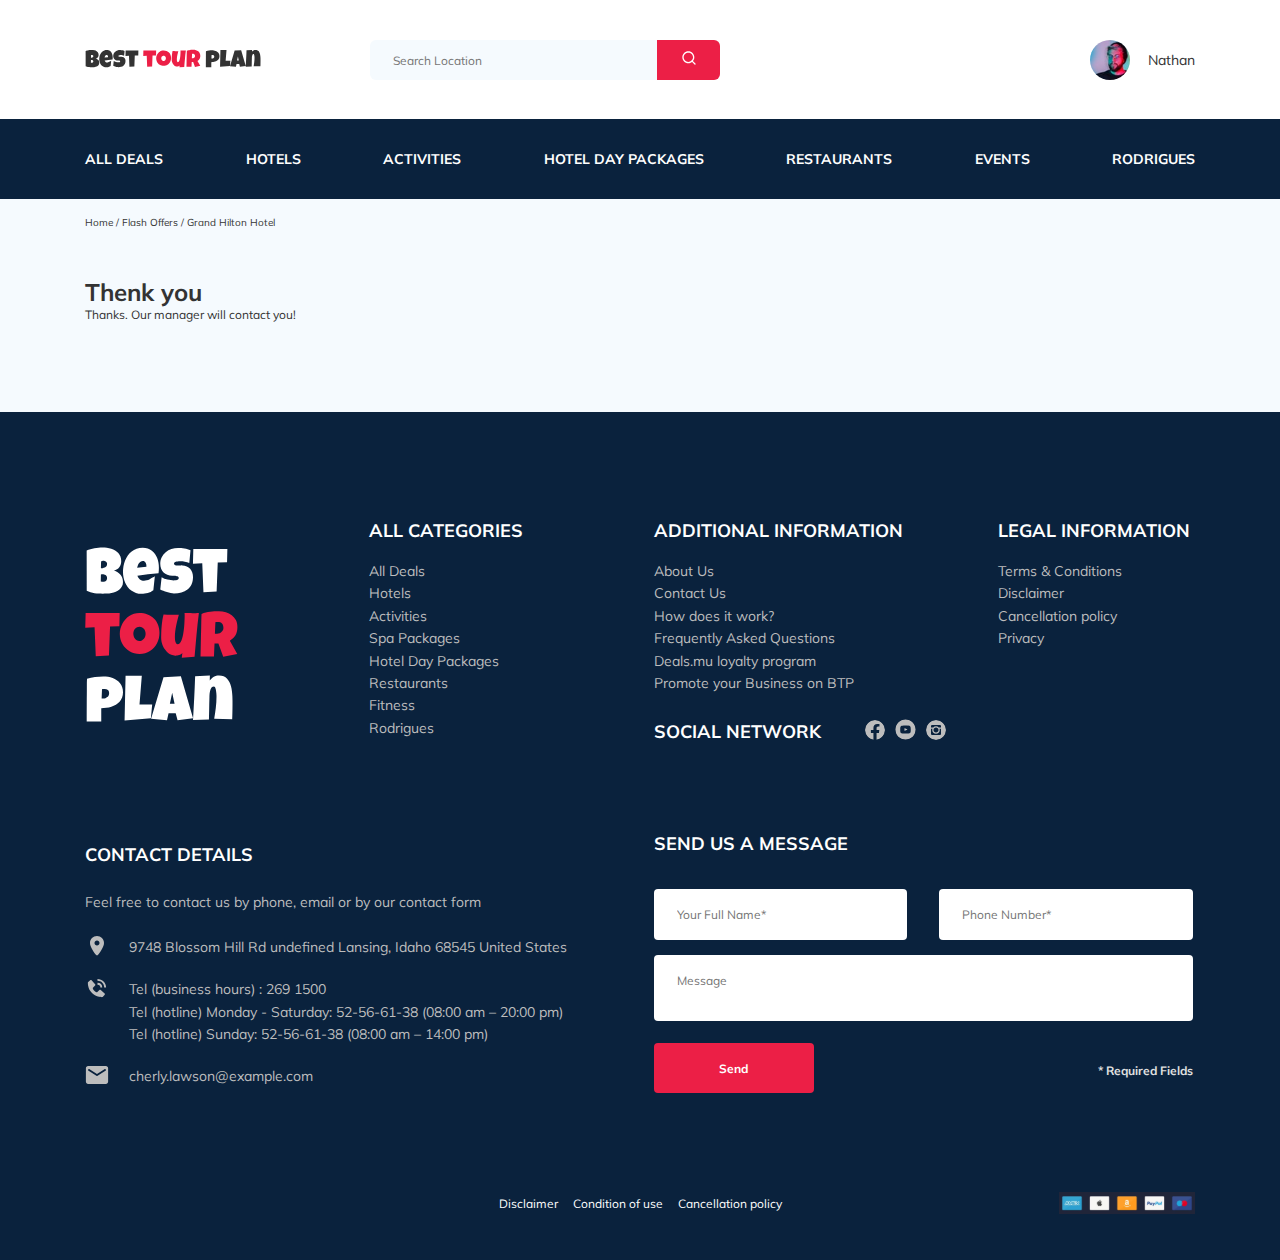
==== thenkyou.html @ d0111ef5 "create: sending contact information" ====
<!DOCTYPE html>
<html lang="en">

<head>
  <meta charset="UTF-8" />
  <meta http-equiv="X-UA-Compatible" content="IE=edge" />
  <meta name="viewport" content="width=device-width, initial-scale=1.0" />
  <title>Best Tour Plan - Hotel Booking</title>
  <link rel="preconnect" href="https://fonts.googleapis.com">
  <link rel="preconnect" href="https://fonts.gstatic.com" crossorigin>
  <link href="https://fonts.googleapis.com/css2?family=Mulish:wght@400;700&family=Nunito:wght@400;700;800&display=swap"
    rel="stylesheet">
  <link rel="stylesheet" href="css/swiper-bundle.min.css">
  <link rel="stylesheet" href="css/style.css">

</head>

<body>
  <header class="navbar navbar--mobile--fixed">
    <div class="container">
      <div class="navbar-top">
        <a href="#" class="logo">
          <img src="img/horizontal-logo.svg" alt="Logo: Best Tour Plan" class="logo__image" />
        </a>
        <form action="#" class="search navbar__search navbar__search--mobile--hidden">
          <input type="text" class="search__input" placeholder="Search Location" />
          <button class="search__button">
            <img src="img/search.svg" alt="Icon: search" class="search__button-img" />
          </button>
        </form>
        <a href="#" class="user navbar__user navbar__user--mobile--hidden">
          <img src="img/user-avatar.jpg" alt="avatar: Nathan" class="user__avatar" />
          <span class="user__name">Nathan</span>
        </a>
        <!-- /.user -->
        <button class="menu-button navbar-top__menu-button">
          <span class="menu-button__line"></span>
          <span class="menu-button__line"></span>
          <span class="menu-button__line"></span>
        </button>
      </div>
      <!-- /.navbar-top -->
    </div>
    <!-- /.container -->
    <nav class="navbar-button">
      <div class="container">
        <ul class="navbar-menu">
          <li class="navbar-menu__item navbar-menu__item--mobile--visible"><a href="#"
              class="user navbar__user navbar__user--mobile--visible">
              <img src="img/user-avatar.jpg" alt="avatar: Nathan" class="user__avatar" />
              <span class="user__name user__name--light">Nathan</span>
            </a>
            <!-- /.user -->
          </li>
          <li class="navbar-menu__item navbar-menu__item--mobile--visible">
            <form action="#" class="search navbar__search navbar__search--mobile--visible">
              <input type="text" class="search__input" placeholder="Search Location" />
              <button class="search__button">
                <img src="img/search.svg" alt="Icon: search" class="search__button-img" />
              </button>
            </form>
          </li>
          <li class="navbar-menu__item">
            <a href="#" class="navbar-menu__link">All Deals</a>
          </li>
          <li class="navbar-menu__item">
            <a href="#" class="navbar-menu__link">Hotels</a>
          </li>
          <li class="navbar-menu__item">
            <a href="#" class="navbar-menu__link">Activities</a>
          </li>
          <li class="navbar-menu__item">
            <a href="#" class="navbar-menu__link">Hotel Day Packages</a>
          </li>
          <li class="navbar-menu__item">
            <a href="#" class="navbar-menu__link">Restaurants</a>
          </li>
          <li class="navbar-menu__item">
            <a href="#" class="navbar-menu__link">Events</a>
          </li>
          <li class="navbar-menu__item">
            <a href="#" class="navbar-menu__link">Rodrigues</a>
          </li>
        </ul>
      </div>
      <!-- /.container -->
    </nav>
    <!-- /.navbar-menu -->
  </header>
  <nav class="breadcrumb">
    <div class="container">
      <ul class="breadcrumb-list">
        <li class="breadcrumb-list__item">
          <a href="#" class="breadcrumb-list__link">Home</a>
        </li>
        <li class="breadcrumb-list__item">
          <a href="#" class="breadcrumb-list__link">Flash Offers</a>
        </li>
        <li class="breadcrumb-list__item">
          Grand Hilton Hotel
        </li>
      </ul>
    </div>
    <!-- /.container -->
  </nav>
  <!-- /.breadcrumb -->
  <section class="hotel">
    <div class="container">
      <div class="hotel-info">
        <div class="hotel-info__text">
          <div class="hotel-wrapper">
            <h1 class="hotel-name hotel-info__name">Thenk you</h1>
          </div>
          <!-- /.hotel-wrapper -->
          <p class="hotel-description hotel-info__description">Thanks. Our manager will contact you!</p>
        </div>
        <!-- /.hotel-info__text -->
      </div>
      <!-- /.hotel-info -->
    </div>
    <!-- /.container -->
  </section>
  <!-- /.hotel -->
  <footer class="footer">
    <div class="container">
      <div class="footer-wrapper">
        <a href="index.html" class="footer__logo">
          <img src="img/footer/vertical-logo.svg" alt="icon:vertical logo" />
        </a>
        <div class="footer__list footer__categories">
          <h3 class="footer__title">All categories</h3>
          <ul class="footer__ul">
            <li class="footer__item">
              <a href="#" class="footer__link">All Deals</a>
            </li>
            <li class="footer__item">
              <a href="#" class="footer__link">Hotels</a>
            </li>
            <li class="footer__item">
              <a href="#" class="footer__link">Activities</a>
            </li>
            <li class="footer__item">
              <a href="#" class="footer__link">Spa Packages</a>
            </li>
            <li class="footer__item">
              <a href="#" class="footer__link">Hotel Day Packages</a>
            </li>
            <li class="footer__item">
              <a href="#" class="footer__link">Restaurants</a>
            </li>
            <li class="footer__item">
              <a href="#" class="footer__link">Fitness</a>
            </li>
            <li class="footer__item">
              <a href="#" class="footer__link">Rodrigues</a>
            </li>
          </ul>
        </div>
        <!-- /.footer__list -->
        <div class="footer__list footer__additional">
          <h3 class="footer__title">additional information</h3>
          <ul class="footer__ul">
            <li class="footer__item">
              <a href="#" class="footer__link">About Us</a>
            </li>
            <li class="footer__item">
              <a href="#" class="footer__link">Contact Us</a>
            </li>
            <li class="footer__item">
              <a href="#" class="footer__link">How does it work?</a>
            </li>
            <li class="footer__item">
              <a href="#" class="footer__link">Frequently Asked Questions</a>
            </li>
            <li class="footer__item">
              <a href="#" class="footer__link">Deals.mu loyalty program</a>
            </li>
            <li class="footer__item">
              <a href="#" class="footer__link">Promote your Business on BTP</a>
            </li>
          </ul>
        </div>
        <!-- /.footer__list -->
        <div class="footer__social-network">
          <h3 class="footer__title footer__title--inline">social network</h3>
          <div class="footer__social-links">
            <a href="https://www.facebook.com/" target="_blank">
              <img class="footer__social-icon" src="./img/footer/facebook.svg" alt="link: facebook" />
            </a>
            <a href="https://www.youtube.com/" target="_blank">
              <img class="footer__social-icon" src="./img/footer/ytube.svg" alt="link: youtube" />
            </a>
            <a href="https://www.instagram.com/" target="_blank">
              <img class="footer__social-icon" src="./img/footer/instagram.svg" alt="link: instagram" />
            </a>
          </div>
          <!-- /.footer__social-links -->
        </div>
        <!-- /.footer__social-network -->
        <div class="footer__list footer__legal">
          <h3 class="footer__title">legal information</h3>
          <ul class="footer__ul">
            <li class="footer__item">
              <a href="#" class="footer__link">Terms & Conditions</a>
            </li>
            <li class="footer__item">
              <a href="#" class="footer__link">Disclaimer</a>
            </li>
            <li class="footer__item">
              <a href="#" class="footer__link">Cancellation policy</a>
            </li>
            <li class="footer__item">
              <a href="#" class="footer__link">Privacy</a>
            </li>
          </ul>
        </div>
        <!-- /.footer__list -->
        <div class="footer__contact-details contact-details">
          <h3 class="footer__title footer__title--contact">contact details</h3>
          <p class="footer__text">Feel free to contact us by phone, email or by our contact form</p>
          <ul class="footer__ul contact-details__ul">
            <li class="footer__item contact-details__item">
              <img src="./img/footer/map-marker.svg" class="contact-details__icon" alt="icon: map" />
              9748 Blossom Hill Rd undefined Lansing, Idaho 68545 United States
            </li>
            <li class="footer__item contact-details__item">
              <img src="./img/footer/phone-call-2.svg" class="contact-details__icon" alt="icon: phone" />
              <span>
                Tel (business hours) : <a class="contact-details__link" href="tel:2691500">269 1500</a> <br />
                Tel (hotline) Monday - Saturday:
                <a class="contact-details__link"
                  href="tel:52566138">52&#x2060;-&#x2060;56&#x2060;-&#x2060;&#x2060;61&#x2060;-&#x2060;38</a>
                (08:00 am – 20:00 pm) <br />
                Tel (hotline) Sunday:
                <a class="contact-details__link"
                  href="tel:52566138">52&#x2060;-&#x2060;56&#x2060;-&#x2060;61&#x2060;-&#x2060;38</a>
                (08:00 am – 14:00 pm)
                <br />
              </span>
            </li>
            <li class="footer__item contact-details__item">
              <img src="./img/footer/email.svg" class="contact-details__icon" alt="icon: email" />
              <a class="contact-details__link" href="mailto:cherly.lawson@example.com">cherly.lawson@example.com</a>
            </li>
          </ul>
        </div>
        <!-- /.footer__contact-details -->
        <div class="footer__contact-form">
          <h3 class="footer__title footer__title--form">send us a message</h3>
          <form action="send.php" method="POST" class="footer__form form">
            <div class="footer__input-group">
              <input type="text" class="input footer__input" placeholder="Your Full Name*" name="name" />
            </div>
            <!-- /.footer__input-group -->
            <div class="footer__input-group">
              <input type="tel" class="input footer__input phone" placeholder="Phone Number*" name="phone" />
            </div>
            <!-- /.footer__input-group -->
            <textarea class="input footer__message" placeholder="Message" name="message"></textarea>
            <button class="button footer__button" type="submit">Send</button>
            <span class="footer__info">* Required Fields</span>
          </form>
        </div>
        <!-- /.footer__message-form -->
      </div>
      <!-- /.footer-wrapper -->
      <div class="footer__rights rights">
        <div class="rights-wrapper">
          <ul class="rights__ul">
            <li class="rights__item">
              <a href="#" class="rights__link">Disclaimer</a>
            </li>
            <li class="rights__item">
              <a href="#" class="rights__link">Condition of use</a>
            </li>
            <li class="rights__item">
              <a href="#" class="rights__link"> Cancellation policy</a>
            </li>
          </ul>
          <img src="./img/footer/payment.svg" alt="icon: payment" class="rights__image" />
        </div>
        <!-- /.rights-wrapper -->
      </div>
      <!-- /.footer__rights -->
    </div>
    <!-- /.container -->
  </footer>


  <script src="js/swiper-bundle.min.js"></script>
  <script src="js/main.js"></script>
  <script src="https://ajax.googleapis.com/ajax/libs/jquery/1.11.0/jquery.min.js"></script>
  <script src="js/parallax.min.js"></script>
</body>

</html>
---- css/style.css ----
* {
  box-sizing: border-box;
}

h1, h2, h3, h4, h5, h6, p {
  margin: 0;
  padding: 0;
}

ul, ol {
  margin: 0;
  padding: 0;
  list-style: none;
}

a {
  color: inherit;
  text-decoration: none;
  cursor: pointer;
}

button {
  border: none;
  cursor: pointer;
  padding: 0;
}

body {
  font-family: 'Mulish', sans-serif;
  color: #333333;
  background-color: #F5FAFE;
}

.container {
  max-width: 1110px;
  margin: auto;
}

img {
  max-width: 100%;
}

textarea {
  resize: none;
}

/*! normalize.css v8.0.1 | MIT License | github.com/necolas/normalize.css */
/* Document
   ========================================================================== */
/**
 * 1. Correct the line height in all browsers.
 * 2. Prevent adjustments of font size after orientation changes in iOS.
 */
html {
  line-height: 1.15;
  /* 1 */
  -webkit-text-size-adjust: 100%;
  /* 2 */
}

/* Sections
   ========================================================================== */
/**
 * Remove the margin in all browsers.
 */
body {
  margin: 0;
}

/**
 * Render the `main` element consistently in IE.
 */
main {
  display: block;
}

/**
 * Correct the font size and margin on `h1` elements within `section` and
 * `article` contexts in Chrome, Firefox, and Safari.
 */
h1 {
  font-size: 2em;
  margin: 0.67em 0;
}

/* Grouping content
   ========================================================================== */
/**
 * 1. Add the correct box sizing in Firefox.
 * 2. Show the overflow in Edge and IE.
 */
hr {
  box-sizing: content-box;
  /* 1 */
  height: 0;
  /* 1 */
  overflow: visible;
  /* 2 */
}

/**
 * 1. Correct the inheritance and scaling of font size in all browsers.
 * 2. Correct the odd `em` font sizing in all browsers.
 */
pre {
  font-family: monospace, monospace;
  /* 1 */
  font-size: 1em;
  /* 2 */
}

/* Text-level semantics
   ========================================================================== */
/**
 * Remove the gray background on active links in IE 10.
 */
a {
  background-color: transparent;
}

/**
 * 1. Remove the bottom border in Chrome 57-
 * 2. Add the correct text decoration in Chrome, Edge, IE, Opera, and Safari.
 */
abbr[title] {
  border-bottom: none;
  /* 1 */
  text-decoration: underline;
  /* 2 */
  text-decoration: underline dotted;
  /* 2 */
}

/**
 * Add the correct font weight in Chrome, Edge, and Safari.
 */
b,
strong {
  font-weight: bolder;
}

/**
 * 1. Correct the inheritance and scaling of font size in all browsers.
 * 2. Correct the odd `em` font sizing in all browsers.
 */
code,
kbd,
samp {
  font-family: monospace, monospace;
  /* 1 */
  font-size: 1em;
  /* 2 */
}

/**
 * Add the correct font size in all browsers.
 */
small {
  font-size: 80%;
}

/**
 * Prevent `sub` and `sup` elements from affecting the line height in
 * all browsers.
 */
sub,
sup {
  font-size: 75%;
  line-height: 0;
  position: relative;
  vertical-align: baseline;
}

sub {
  bottom: -0.25em;
}

sup {
  top: -0.5em;
}

/* Embedded content
   ========================================================================== */
/**
 * Remove the border on images inside links in IE 10.
 */
img {
  border-style: none;
}

/* Forms
   ========================================================================== */
/**
 * 1. Change the font styles in all browsers.
 * 2. Remove the margin in Firefox and Safari.
 */
button,
input,
optgroup,
select,
textarea {
  font-family: inherit;
  /* 1 */
  font-size: 100%;
  /* 1 */
  line-height: 1.15;
  /* 1 */
  margin: 0;
  /* 2 */
}

/**
 * Show the overflow in IE.
 * 1. Show the overflow in Edge.
 */
button,
input {
  /* 1 */
  overflow: visible;
}

/**
 * Remove the inheritance of text transform in Edge, Firefox, and IE.
 * 1. Remove the inheritance of text transform in Firefox.
 */
button,
select {
  /* 1 */
  text-transform: none;
}

/**
 * Correct the inability to style clickable types in iOS and Safari.
 */
button,
[type="button"],
[type="reset"],
[type="submit"] {
  -webkit-appearance: button;
}

/**
 * Remove the inner border and padding in Firefox.
 */
button::-moz-focus-inner,
[type="button"]::-moz-focus-inner,
[type="reset"]::-moz-focus-inner,
[type="submit"]::-moz-focus-inner {
  border-style: none;
  padding: 0;
}

/**
 * Restore the focus styles unset by the previous rule.
 */
button:-moz-focusring,
[type="button"]:-moz-focusring,
[type="reset"]:-moz-focusring,
[type="submit"]:-moz-focusring {
  outline: 1px dotted ButtonText;
}

/**
 * Correct the padding in Firefox.
 */
fieldset {
  padding: 0.35em 0.75em 0.625em;
}

/**
 * 1. Correct the text wrapping in Edge and IE.
 * 2. Correct the color inheritance from `fieldset` elements in IE.
 * 3. Remove the padding so developers are not caught out when they zero out
 *    `fieldset` elements in all browsers.
 */
legend {
  box-sizing: border-box;
  /* 1 */
  color: inherit;
  /* 2 */
  display: table;
  /* 1 */
  max-width: 100%;
  /* 1 */
  padding: 0;
  /* 3 */
  white-space: normal;
  /* 1 */
}

/**
 * Add the correct vertical alignment in Chrome, Firefox, and Opera.
 */
progress {
  vertical-align: baseline;
}

/**
 * Remove the default vertical scrollbar in IE 10+.
 */
textarea {
  overflow: auto;
}

/**
 * 1. Add the correct box sizing in IE 10.
 * 2. Remove the padding in IE 10.
 */
[type="checkbox"],
[type="radio"] {
  box-sizing: border-box;
  /* 1 */
  padding: 0;
  /* 2 */
}

/**
 * Correct the cursor style of increment and decrement buttons in Chrome.
 */
[type="number"]::-webkit-inner-spin-button,
[type="number"]::-webkit-outer-spin-button {
  height: auto;
}

/**
 * 1. Correct the odd appearance in Chrome and Safari.
 * 2. Correct the outline style in Safari.
 */
[type="search"] {
  -webkit-appearance: textfield;
  /* 1 */
  outline-offset: -2px;
  /* 2 */
}

/**
 * Remove the inner padding in Chrome and Safari on macOS.
 */
[type="search"]::-webkit-search-decoration {
  -webkit-appearance: none;
}

/**
 * 1. Correct the inability to style clickable types in iOS and Safari.
 * 2. Change font properties to `inherit` in Safari.
 */
::-webkit-file-upload-button {
  -webkit-appearance: button;
  /* 1 */
  font: inherit;
  /* 2 */
}

/* Interactive
   ========================================================================== */
/*
 * Add the correct display in Edge, IE 10+, and Firefox.
 */
details {
  display: block;
}

/*
 * Add the correct display in all browsers.
 */
summary {
  display: list-item;
}

/* Misc
   ========================================================================== */
/**
 * Add the correct display in IE 10+.
 */
template {
  display: none;
}

/**
 * Add the correct display in IE 10.
 */
[hidden] {
  display: none;
}

.navbar {
  background-color: #ffffff;
}

.navbar-top {
  display: flex;
  align-items: center;
  justify-content: space-between;
  padding-top: 40px;
  padding-bottom: 39px;
}

.navbar-top__menu-button {
  display: none;
}

.navbar__search {
  margin-right: auto;
  margin-left: 108px;
}

.navbar-button {
  background-color: #0A223D;
}

.navbar-menu {
  display: flex;
  align-items: center;
  justify-content: space-between;
  color: #ffffff;
  padding: 30px 0;
}

.navbar-menu__link {
  text-transform: uppercase;
  font-size: 14px;
  line-height: 19px;
  font-weight: bold;
}

.navbar-menu__item--mobile--visible {
  display: none;
}

.logo {
  width: 177px;
}

.search {
  display: flex;
  position: relative;
  overflow: hidden;
  border-radius: 6px;
  height: 40px;
}

.search__input {
  width: 350px;
  height: 100%;
  padding-left: 23px;
  padding-right: 75px;
  background-color: #F5FAFE;
  border: none;
  font-size: 12px;
  line-height: 15px;
  color: #333333;
}

.search__button {
  position: absolute;
  top: 0;
  right: 0;
  width: 63px;
  height: 100%;
  border: none;
  background-color: #ec1f46;
}

.search__button-img {
  width: 16px;
  height: 16px;
}

.user {
  display: flex;
  align-items: center;
  text-decoration: none;
}

.user__avatar {
  width: 40px;
  height: 40px;
  border-radius: 50%;
  object-fit: cover;
}

.user__name {
  font-size: 14px;
  line-height: 18px;
  color: #333333;
  margin-left: 18px;
}

.breadcrumb-list {
  display: flex;
  align-items: center;
  padding: 17px 0 18px 0;
}

.breadcrumb-list__item {
  font-size: 10px;
  line-height: 13px;
}

.breadcrumb-list__item:not(:last-child)::after {
  content: "/";
  margin-right: 3px;
}

.hotel {
  margin-bottom: 70px;
}

.hotel-info {
  display: flex;
  align-items: center;
  justify-content: space-between;
  padding-bottom: 20px;
}

.hotel-info__offer {
  padding: 3px 9px 4px 9px;
  margin-left: 14px;
  margin-top: 5px;
  font-weight: 600;
}

.hotel-info__name {
  margin-top: 4px;
  margin-bottom: 0;
}

.hotel-info__text {
  padding-top: 26px;
}

.hotel-name {
  font-size: 24px;
  line-height: 30px;
}

.hotel-wrapper {
  display: flex;
  flex-wrap: wrap;
  align-items: center;
}

.hotel-description {
  font-size: 12px;
  line-height: 15px;
}

.hotel__slider {
  margin-left: 0;
}

.hotel-slider {
  width: 729px;
  height: 450px;
}

.hotel-slider__slide {
  position: relative;
  width: 100%;
  height: 100%;
  border-radius: 8px;
  overflow: hidden;
}

.hotel-slider__slide::after {
  content: '';
  position: absolute;
  width: 100%;
  height: 100%;
  top: 0;
  bottom: 0;
  left: 0;
  right: 0;
  background: linear-gradient(180deg, rgba(0, 122, 223, 0.48) 0%, rgba(255, 255, 255, 0.128) 100%);
  z-index: 9;
}

.hotel-slider__button {
  position: absolute;
  top: 50%;
  transform: translateY(-50%);
  z-index: 10;
  width: 30px;
  height: 30px;
  border: none;
  background-repeat: no-repeat;
  background-position: center;
  background-size: 10px;
  background-color: transparent;
}

.hotel-slider__button--next {
  right: 18px;
  background-image: url(../img/arrow-next.svg);
}

.hotel-slider__button--prev {
  left: 18px;
  background-image: url(../img/arrow-prev.svg);
}

.hotel-grid {
  display: flex;
  justify-content: space-between;
}

.hotel-rigth {
  display: flex;
  flex-direction: column;
  justify-content: space-between;
}

.stars {
  flex-basis: 100%;
  margin-right: 16px;
}

.stars-container {
  width: 48px;
  display: flex;
  flex-wrap: nowrap;
  justify-content: space-between;
  margin-left: 2px;
}

.stars-container__images {
  width: 7px;
  height: 7px;
  margin: 0;
}

.offer {
  font-size: 10px;
  line-height: 13px;
  background-color: #ec1f46;
  border-radius: 3px;
  color: #ffffff;
}

.rating {
  max-width: 65px;
  min-height: 45px;
  text-align: center;
  color: #ffffff;
  background-color: #ec1f46;
  border-radius: 4px;
  margin-bottom: -22px;
}

.rating__text {
  font-size: 8px;
  line-height: 10px;
  font-weight: 600;
}

.rating__counter {
  font-size: 14px;
  line-height: 18px;
  font-weight: bold;
}

.rating__max-counter {
  font-size: 10px;
  line-height: 18px;
  font-weight: bold;
}

.booking {
  border-radius: 8px;
  width: 350px;
  min-height: 210px;
  padding: 28px 29px 24px 26px;
  background-color: #0A223D;
  color: #ffffff;
  font-family: 'Nunito';
}

.booking__info {
  display: flex;
  justify-content: space-between;
  margin-bottom: 5px;
}

.booking__price {
  display: flex;
  flex-direction: column;
}

.booking__start {
  font-weight: normal;
  font-size: 10px;
  line-height: 14px;
}

.booking__pricetag {
  font-weight: 800;
  font-size: 24px;
  line-height: 33px;
  font-style: normal;
}

.booking__per-room {
  font-style: normal;
  font-weight: normal;
  font-size: 12px;
  line-height: 16px;
}

.booking__room {
  margin-top: 4px;
}

.booking__text {
  display: flex;
  align-items: center;
  justify-content: space-between;
  margin-bottom: 8px;
  font-style: normal;
  font-weight: normal;
  font-size: 12px;
  line-height: 16px;
}

.booking__description {
  margin-left: 9px;
}

.booking__call-center {
  display: flex;
  justify-content: space-between;
  align-items: center;
  margin-bottom: 18px;
}

.booking__heading {
  font-style: normal;
  font-weight: 600;
  font-size: 18px;
  line-height: 25px;
}

.booking__number {
  display: flex;
  align-items: center;
  justify-content: space-between;
  font-weight: 600;
  font-size: 18px;
  line-height: 25px;
}

.booking__num {
  margin-left: 8px;
}

.booking__button {
  min-height: 45px;
  font-style: normal;
  font-weight: 600;
  font-size: 14px;
  line-height: 19px;
  width: 100%;
  border-radius: 4px;
  background-color: #ec1f46;
  color: #ffffff;
}

.map {
  width: 347px;
  height: 213px;
  border-radius: 10px;
  overflow: hidden;
}

.map-style {
  width: 100%;
  height: 213px;
  border: none;
  loading: lazy;
}

.newsletter {
  position: relative;
  padding: 98px 0 87px 0;
  background-image: url(../img/newsletter-bg.jpg);
  background-repeat: no-repeat;
  background-position: center;
  background-size: cover;
}

.newsletter::before {
  content: '';
  position: absolute;
  top: 0;
  right: 0;
  bottom: 0;
  left: 0;
  width: 100%;
  height: 100%;
  background-color: rgba(10, 34, 61, 0.8);
}

.newsletter-wrapper {
  position: relative;
  display: flex;
  align-items: center;
  justify-content: space-between;
  width: 731px;
  margin: auto;
}

.newsletter-title {
  display: flex;
  flex-direction: column;
  font-style: normal;
  font-weight: 300;
  font-size: 24px;
  line-height: 30px;
  color: #ffffff;
}

.newsletter-title__strong {
  font-size: 36px;
  line-height: 45px;
  text-transform: uppercase;
}

.subscribe {
  position: relative;
  width: 350px;
  height: 55px;
  border-radius: 4px;
  overflow: hidden;
}

.subscribe__input {
  position: absolute;
  width: 100%;
  height: 100%;
  padding-left: 33px;
  padding-right: 75px;
  font-style: normal;
  font-weight: 300;
  font-size: 14px;
  line-height: 18px;
  border: none;
  color: #BDBDBD;
}

.subscribe__button {
  position: absolute;
  display: flex;
  align-items: center;
  justify-content: center;
  flex-wrap: wrap;
  min-width: 65px;
  max-width: 140px;
  top: 0;
  right: 0;
  height: 100%;
  border: none;
  background-color: #ec1f46;
  color: #ffffff;
  font-style: normal;
  font-weight: bold;
  font-size: 12px;
  line-height: 15px;
}

.reviews {
  padding: 40px 0 70px 0;
}

.reviews__title {
  font-style: normal;
  font-weight: bold;
  font-size: 36px;
  line-height: 45px;
  text-align: center;
  text-transform: uppercase;
  margin-bottom: 70px;
}

.reviews-slider__item {
  position: relative;
  display: flex;
  flex-direction: column;
  align-items: center;
  width: 730px;
  min-height: 280px;
  margin: 45px auto 0;
  padding: 0 62px 30px;
  background-color: #fff;
  border-radius: 8px;
}

.reviews-slider__item::before {
  content: '';
  position: absolute;
  top: 12.8px;
  left: 62px;
  width: 70px;
  height: 47px;
  background-image: url(../img/quote-left.svg);
  background-repeat: no-repeat;
}

.reviews-slider__item::after {
  content: '';
  position: absolute;
  right: 62px;
  top: 118.7px;
  width: 70px;
  height: 47px;
  background-image: url(../img/quote-rigth.svg);
  background-repeat: no-repeat;
}

.reviews-slider__button {
  position: absolute;
  top: 46%;
  transform: translateY(-50%);
  width: 30px;
  height: 30px;
  background-repeat: no-repeat;
  background-size: 10px;
  background-position: center;
  background-color: transparent;
  z-index: 99;
}

.reviews-slider__button--prev {
  background-image: url(../img/arrow-prev-reviews.svg);
  left: 18px;
}

.reviews-slider__button--next {
  background-image: url(../img/arrow-next-reviews.svg);
  right: 18px;
}

.reviews-slider__profile {
  display: flex;
  flex-direction: column;
  align-items: center;
  margin-top: -45px;
  margin-bottom: 32px;
}

.reviews-slider__avatar {
  width: 90px;
  height: 90px;
  margin-bottom: 9px;
  border-radius: 50%;
  object-fit: cover;
}

.reviews-slider__username {
  margin-bottom: 10px;
  font-style: normal;
  font-weight: bold;
  font-size: 12px;
  line-height: 15px;
  color: #ec1f46;
}

.reviews-slider__date {
  margin-bottom: 4px;
  font-style: normal;
  font-weight: normal;
  font-size: 10px;
  line-height: 13px;
}

.reviews-slider__rating {
  display: flex;
  align-items: center;
}

.reviews-slider__text {
  max-width: 537px;
  font-style: normal;
  font-weight: normal;
  font-size: 12px;
  line-height: 160%;
  text-align: justify;
  margin: auto;
}

.swiper-slide {
  display: flex;
  align-items: center;
  justify-content: center;
}

.activities {
  padding: 60px 0 98px 0;
}

.activities__title {
  font-style: normal;
  font-weight: bold;
  font-size: 24px;
  line-height: 30px;
  text-transform: uppercase;
  margin-bottom: 57px;
}

.activities-wrapper {
  display: flex;
  justify-content: space-between;
}

.card {
  position: relative;
  display: flex;
  flex-direction: column;
  align-items: flex-start;
  padding: 24px 26px;
  width: 255px;
  height: 255px;
  border-radius: 6px;
  background-size: cover;
  overflow: hidden;
}

.card::before {
  content: '';
  position: absolute;
  top: 0;
  right: 0;
  bottom: 0;
  left: 0;
  background: linear-gradient(179.83deg, rgba(196, 196, 196, 0) 35.34%, #0A223D 99.85%);
  z-index: -1;
}

.card__image {
  position: absolute;
  top: 0;
  right: 0;
  bottom: 0;
  left: 0;
  width: 100%;
  height: 100%;
  object-fit: cover;
  z-index: -2;
}

.card__title {
  margin-top: auto;
  margin-bottom: 18px;
  color: #ffffff;
  font-style: normal;
  font-weight: bold;
  font-size: 16px;
  line-height: 20px;
}

.card__button {
  font-family: Nunito;
  font-style: normal;
  font-weight: 600;
  font-size: 12px;
  line-height: 16px;
  color: #ffffff;
  background-color: #ec1f46;
  padding: 7px 21px;
  border-radius: 4px;
}

.footer {
  background-color: #0A223D;
  padding: 107px 0 46px;
  color: #BDBDBD;
}

.footer-wrapper {
  display: grid;
  grid-template-columns: repeat(4, minmax(250px, 1fr));
  grid-auto-rows: minmax(48px, min-content);
  column-gap: 27px;
  padding-bottom: 99px;
}

.footer__social-network {
  margin-top: 24px;
  display: flex;
  align-items: center;
  grid-row: 2/5;
  grid-column: span 2;
  align-self: start;
}

.footer__social-links {
  display: flex;
  width: 83px;
  align-items: center;
  justify-content: space-between;
}

.footer__social-icon {
  border: 1px solid transparent;
  border-radius: 50%;
}

.footer__logo {
  grid-row: 1/3;
  margin-top: 11px;
  align-self: center;
}

.footer__categories {
  grid-row: 1/5;
}

.footer__contact-details {
  grid-column: span 2;
}

.footer__message-form {
  grid-column: span 2;
}

.footer__legal {
  justify-self: end;
  margin-right: 5px;
  max-width: 200px;
}

.footer__title {
  color: #ffffff;
  font-style: normal;
  font-weight: bold;
  font-size: 18px;
  line-height: 23px;
  text-transform: uppercase;
  margin-top: 0;
  margin-bottom: 18px;
}

.footer__title--inline {
  margin-bottom: 0;
  margin-right: 43px;
}

.footer__title--contact {
  margin-top: 5px;
  margin-bottom: 25px;
}

.footer__title--form {
  margin-top: -6px;
  margin-bottom: 34px;
}

.footer__ul {
  padding: 0;
  margin: 0;
}

.footer__item {
  list-style: none;
  font-style: normal;
  font-weight: normal;
  font-size: 14px;
  line-height: 160%;
}

.footer__text {
  margin: 0 0 22px;
  font-weight: normal;
  font-size: 14px;
  line-height: 160%;
}

.footer__contact-form {
  max-width: 539px;
  grid-column: span 2;
}

.footer__form {
  display: flex;
  justify-content: space-between;
  flex-wrap: wrap;
  align-items: flex-start;
}

.footer__input {
  width: 100%;
}

.footer__input-group {
  width: 47%;
  margin-bottom: 15px;
}

.footer__message {
  width: 100%;
  max-height: 123px;
  margin-bottom: 22px;
}

.footer__button {
  width: 160px;
  height: 50px;
  font-weight: bold;
  font-size: 12px;
  line-height: 15px;
  border-radius: 4px;
  background-color: #ec1f46;
  color: #ffffff;
}

.footer__info {
  font-weight: bold;
  font-size: 12px;
  line-height: 15px;
  margin-top: 20px;
  color: #E0E0E0;
}

.contact-details {
  max-width: 500px;
}

.contact-details__item {
  display: flex;
  align-items: flex-start;
  column-gap: 20px;
}

.contact-details__item:not(:last-child) {
  margin-bottom: 20px;
}

.contact-details__icon {
  width: 20px;
  height: 20px;
}

.contact-details__icon:nth-child(1) {
  width: 24px;
  width: 24px;
}

.rights {
  display: flex;
  align-items: center;
  justify-content: flex-end;
}

.rights-wrapper {
  display: flex;
  justify-content: space-between;
  align-items: center;
  width: 696px;
}

.rights__ul {
  display: flex;
  align-items: center;
  padding: 0;
  margin: 0;
}

.rights__item {
  list-style: none;
  font-weight: normal;
  font-size: 12px;
  line-height: 15px;
  color: #ffffff;
}

.rights__item:not(:last-child) {
  margin-right: 15px;
}

.input {
  border-radius: 4px;
  padding: 18px 23px;
  font-size: 12px;
  line-height: 15px;
  color: #BDBDBD;
  position: relative;
  border: none;
}

@media (max-width: 1920px) {
  .container {
    max-width: 1320px;
  }
}

@media (max-width: 1440px) {
  .container {
    max-width: 1110px;
  }
}

@media (max-width: 1200px) {
  .container {
    max-width: 960px;
  }
  .navbar-top {
    padding-top: 30px;
    padding-bottom: 30px;
  }
  .navbar__search {
    margin-left: auto;
  }
  .navbar-menu {
    padding-top: 22px;
    padding-bottom: 22px;
  }
  .navbar-menu__link {
    font-size: 12px;
    line-height: 15px;
  }
  .hotel-slider {
    width: 580px;
  }
  .hotel-slider__image {
    width: 100%;
    height: 100%;
    object-fit: cover;
  }
  .card {
    width: 230px;
    height: 230px;
  }
  .footer-wrapper {
    column-gap: 10px;
    grid-template-columns: minmax(120px, 190px) repeat(3, minmax(200px, 1fr));
  }
  .footer__input-group {
    width: 100%;
  }
}

@media (max-width: 992px) {
  .container,
  .newsletter-wrapper {
    max-width: 700px;
  }
  .logo {
    width: 132px;
  }
  .navbar-top {
    padding-top: 30px;
    padding-bottom: 31px;
  }
  .navbar__search {
    margin-left: auto;
    margin-right: 73px;
  }
  .navbar-menu {
    padding: 20px 13px 22px 14px;
  }
  .navbar-menu__link {
    font-size: 12px;
    line-height: 15px;
    font-style: bold;
  }
  .search__input {
    width: 340px;
  }
  .search__button {
    width: 65px;
  }
  .user__name {
    margin-top: 5px;
  }
  .breadcrumb-list {
    padding: 19px 0 18px 0;
  }
  .hotel {
    margin-bottom: 56px;
  }
  .hotel-info__text {
    padding-top: 24px;
  }
  .hotel-info__name {
    margin-top: 5px;
    margin-bottom: 0px;
  }
  .hotel-info__offer {
    margin-left: 14px;
    margin-top: 6px;
  }
  .hotel-info__rating {
    max-width: 65px;
  }
  .hotel__slider {
    margin-bottom: 30px;
  }
  .hotel-slider {
    width: 100%;
  }
  .hotel-grid {
    flex-direction: column;
  }
  .hotel-rigth {
    flex-direction: row;
  }
  .stars-container {
    margin-left: 1px;
  }
  .booking {
    width: 340px;
    max-height: 210px;
    padding: 28px 22px 28px 23px;
  }
  .booking__per-room {
    margin-top: -4px;
  }
  .booking__info {
    margin-bottom: 9px;
  }
  .booking__call-center {
    margin-bottom: 17px;
  }
  .map {
    width: 340px;
  }
  .newsletter-wrapper {
    top: -6px;
  }
  .reviews__title {
    margin-bottom: 50px;
    font-style: normal;
    font-weight: bold;
    font-size: 30px;
    line-height: 38px;
    text-align: center;
    text-transform: uppercase;
  }
  .reviews-slider__item {
    max-width: 579px;
  }
  .reviews-slider__button {
    top: 50%;
  }
  .reviews-slider__button--next {
    right: 0;
  }
  .reviews-slider__button--prev {
    left: 0;
  }
  .activities {
    padding: 52px 0 98px 0;
  }
  .activities-wrapper {
    flex-wrap: wrap;
  }
  .activities__card {
    margin-bottom: 20px;
  }
  .card {
    padding: 24px 107px 24px 26px;
    width: 340px;
    height: 255px;
  }
  .footer {
    padding-top: 73px;
    padding-bottom: 33px;
  }
  .footer-wrapper {
    grid-template-columns: repeat(6, 1fr);
    grid-row-gap: 48px;
    padding-bottom: 56px;
  }
  .footer__logo {
    max-width: 98px;
    grid-row: 1 / 2;
    grid-column: span 2;
    margin-top: 0;
  }
  .footer__social-network {
    grid-row: 1 / 2;
    grid-column: span 5;
    align-self: center;
    margin-left: -47px;
    margin-top: 10px;
  }
  .footer__categories {
    grid-row: 2 / 3;
    grid-column: span 2;
  }
  .footer__additional {
    grid-row: 2 / 3;
    grid-column: span 2;
    margin-left: -30px;
  }
  .footer__legal {
    grid-row: 2 / 3;
    grid-column: span 2;
    margin-right: 0;
  }
  .footer__contact-details {
    grid-row: 3 / 4;
    grid-column: span 6;
  }
  .footer__contact-form {
    grid-row: 4 / 5;
    grid-column: span 6;
  }
  .footer__input-group {
    width: 47%;
  }
  .footer__title--contact {
    margin-top: 13px;
  }
  .footer__title--form {
    margin-top: 10px;
  }
}

@media (max-width: 767px) {
  .container,
  .newsletter-wrapper {
    max-width: 576px;
    width: 92%;
  }
  body {
    padding-top: 79px;
  }
  .logo__image {
    margin-bottom: 2px;
  }
  .navbar--mobile--fixed {
    position: fixed;
    top: 0;
    left: 0;
    right: 0;
    z-index: 99;
  }
  .navbar-top {
    padding-top: 30px;
    padding-bottom: 30px;
    margin-right: -1px;
  }
  .navbar__search--mobile--hidden, .navbar__user--mobile--hidden {
    display: none;
  }
  .navbar__search--mobile--visible, .navbar__user--mobile--visible {
    display: flex;
  }
  .navbar__user {
    flex-direction: column;
    justify-content: center;
    margin-bottom: 7px;
  }
  .navbar__search {
    justify-content: center;
    margin-right: 0;
    margin-bottom: 19px;
  }
  .navbar-button {
    display: none;
    position: fixed;
    left: 0;
    right: 0;
    top: 79px;
    bottom: 0;
    padding-top: 30px;
    padding-bottom: 69px;
  }
  .navbar-button--visible {
    display: block;
  }
  .navbar-menu {
    padding: 0;
    flex-direction: column;
  }
  .navbar-menu__item {
    margin-bottom: 20px;
  }
  .navbar-menu__item--mobile--visible {
    display: block;
  }
  .search__input {
    max-width: 243px;
  }
  .menu-button {
    width: 16px;
    height: 11px;
    display: flex;
    align-items: center;
    justify-content: space-between;
    flex-direction: column;
    background-color: #ffffff;
    margin-top: 5px;
  }
  .menu-button__line {
    width: 16px;
    height: 1px;
    background-color: #333333;
  }
  .user__name--light {
    color: #ffffff;
    margin-left: 0;
    margin-top: 10px;
  }
  .breadcrumb-list {
    padding: 19px 0 18px 0;
  }
  .stars {
    flex-basis: auto;
  }
  .stars-container {
    margin-right: -1px;
  }
  .hotel-rigth {
    flex-direction: column;
    min-height: 450px;
  }
  .hotel-slider {
    height: 350px;
  }
  .hotel-name {
    flex-basis: 100%;
  }
  .hotel-wrapper {
    justify-content: space-between;
  }
  .hotel-info__text {
    width: 100%;
    padding-top: 5px;
    padding-bottom: 20px;
  }
  .hotel-info__name {
    margin-top: 10px;
    margin-bottom: 0;
    margin-left: 1px;
  }
  .hotel-info__rating {
    display: none;
  }
  .hotel-info__offer {
    max-width: 70px;
    order: -1;
    margin-top: 0;
    margin-left: 2px;
    padding: 3px 8px 4px 9px;
  }
  .booking {
    width: 100%;
  }
  .map {
    width: 100%;
  }
  .newsletter {
    padding: 76px 0 83px 0;
  }
  .newsletter-wrapper {
    flex-direction: column;
    align-items: flex-start;
  }
  .newsletter__title {
    margin-bottom: 37px;
  }
  .newsletter-title {
    font-size: 20px;
    line-height: 25px;
  }
  .newsletter-title__strong {
    font-size: 30px;
    line-height: 38px;
  }
  .subscribe {
    width: 100%;
  }
  .reviews__title {
    font-style: normal;
    font-weight: bold;
    font-size: 18px;
    line-height: 23px;
    text-align: center;
    text-transform: uppercase;
    margin-bottom: 42px;
  }
  .reviews-slider__item {
    max-width: 92%;
    padding: 0 30px 30px;
  }
  .reviews-slider__item::before, .reviews-slider__item::after {
    display: none;
  }
  .reviews-slider__button {
    top: 30px;
  }
  .reviews-slider__button--prev {
    left: 50%;
    margin-left: -65px;
    transform: translate(-50%, 0);
  }
  .reviews-slider__button--next {
    right: 50%;
    margin-right: -65px;
    transform: translate(50%, 0);
  }
  .reviews-slider__text {
    text-align: unset;
    min-width: 217px;
  }
  .activities-wrapper {
    justify-content: center;
  }
  .activities__title {
    font-size: 18px;
    line-height: 23px;
  }
  .card {
    width: 340px;
    height: 255px;
  }
  .footer {
    padding-top: 69px;
    padding-bottom: 21px;
  }
  .footer-wrapper {
    grid-template-columns: 1fr;
    grid-row-gap: 30px;
    padding-bottom: 26px;
  }
  .footer__logo {
    max-width: 98px;
    grid-row: 1;
    grid-column: 1;
    margin-top: 0;
    margin-bottom: 7px;
  }
  .footer__social-network {
    grid-row: 2;
    grid-column: 1;
    align-self: center;
    margin-left: 0;
    margin-top: 0;
    flex-direction: column;
    align-items: flex-start;
  }
  .footer__categories {
    grid-row: 5;
    grid-column: 1;
  }
  .footer__additional {
    grid-row: 4;
    grid-column: 1;
    margin-left: 0;
  }
  .footer__legal {
    grid-row: 3;
    grid-column: 1;
    margin-right: 0;
    justify-self: start;
  }
  .footer__contact-details {
    grid-row: 6;
    grid-column: 1;
    margin-top: 10px;
    margin-bottom: 26px;
  }
  .footer__contact-form {
    grid-row: 7;
    grid-column: 1;
  }
  .footer__input-group {
    width: 100%;
  }
  .footer__title {
    margin-bottom: 14px;
  }
  .footer__title--inline {
    margin: 0 0 23px;
  }
  .footer__title--contact {
    margin-top: 0;
    margin-bottom: 25px;
  }
  .footer__title--form {
    margin-top: 0;
    margin-bottom: 15px;
  }
  .footer__title:nth-child(1) {
    margin-bottom: 18px;
  }
  .footer__form {
    flex-direction: column;
  }
  .footer__message {
    margin-bottom: 15px;
  }
  .footer__info {
    margin-bottom: 15px;
    margin-top: 0;
  }
  .footer__button {
    order: 1;
  }
  .footer__text {
    margin-top: 25px;
  }
  .contact-details__item {
    column-gap: 6px;
  }
}

@media (max-width: 576px) {
  .rights-wrapper {
    flex-wrap: wrap;
  }
  .rights__ul {
    margin-bottom: 10px;
    flex-basis: 100%;
    display: flex;
    justify-content: space-between;
  }
}

@media (max-width: 320px) {
  .container,
  .newsletter-wrapper {
    max-width: 280px;
  }
  .logo {
    width: 99px;
    height: 13px;
  }
  .hotel {
    margin-bottom: 60px;
  }
  .hotel__slider {
    margin-bottom: 20px;
  }
  .hotel-rigth {
    min-height: 402px;
  }
  .hotel-info {
    padding-bottom: 0;
  }
  .hotel-slider {
    max-width: 278px;
    min-height: 179px;
  }
  .hotel-grid {
    max-height: 601px;
    padding-top: 18px;
  }
  .booking {
    width: 279px;
    height: 210px;
  }
  .map {
    width: 280px;
    height: 172px;
  }
  .newsletter-wrapper {
    top: 0;
  }
  .newsletter-title__strong {
    margin-top: 5px;
  }
  .subscribe {
    width: 280px;
  }
  .subscribe__input {
    padding-left: 20px;
  }
  .reviews-slider__item {
    max-width: 100%;
  }
  .reviews-slider__text {
    font-family: 'Mulish';
    font-style: normal;
    font-weight: normal;
    font-size: 12px;
    line-height: 160%;
  }
  .reviews-slider__button--prev {
    margin-left: -91px;
  }
  .reviews-slider__button--next {
    margin-right: -89px;
  }
  .activities {
    padding: 26px 0 98px 0;
  }
  .activities__title {
    margin-bottom: 37px;
  }
  .activities__card {
    margin-bottom: 23px;
  }
  .card {
    padding: 24px 47px 24px 26px;
    width: 280px;
    height: 255px;
  }
  .rights__item:not(:last-child) {
    margin-right: 10px;
  }
}
/*# sourceMappingURL=style.css.map */
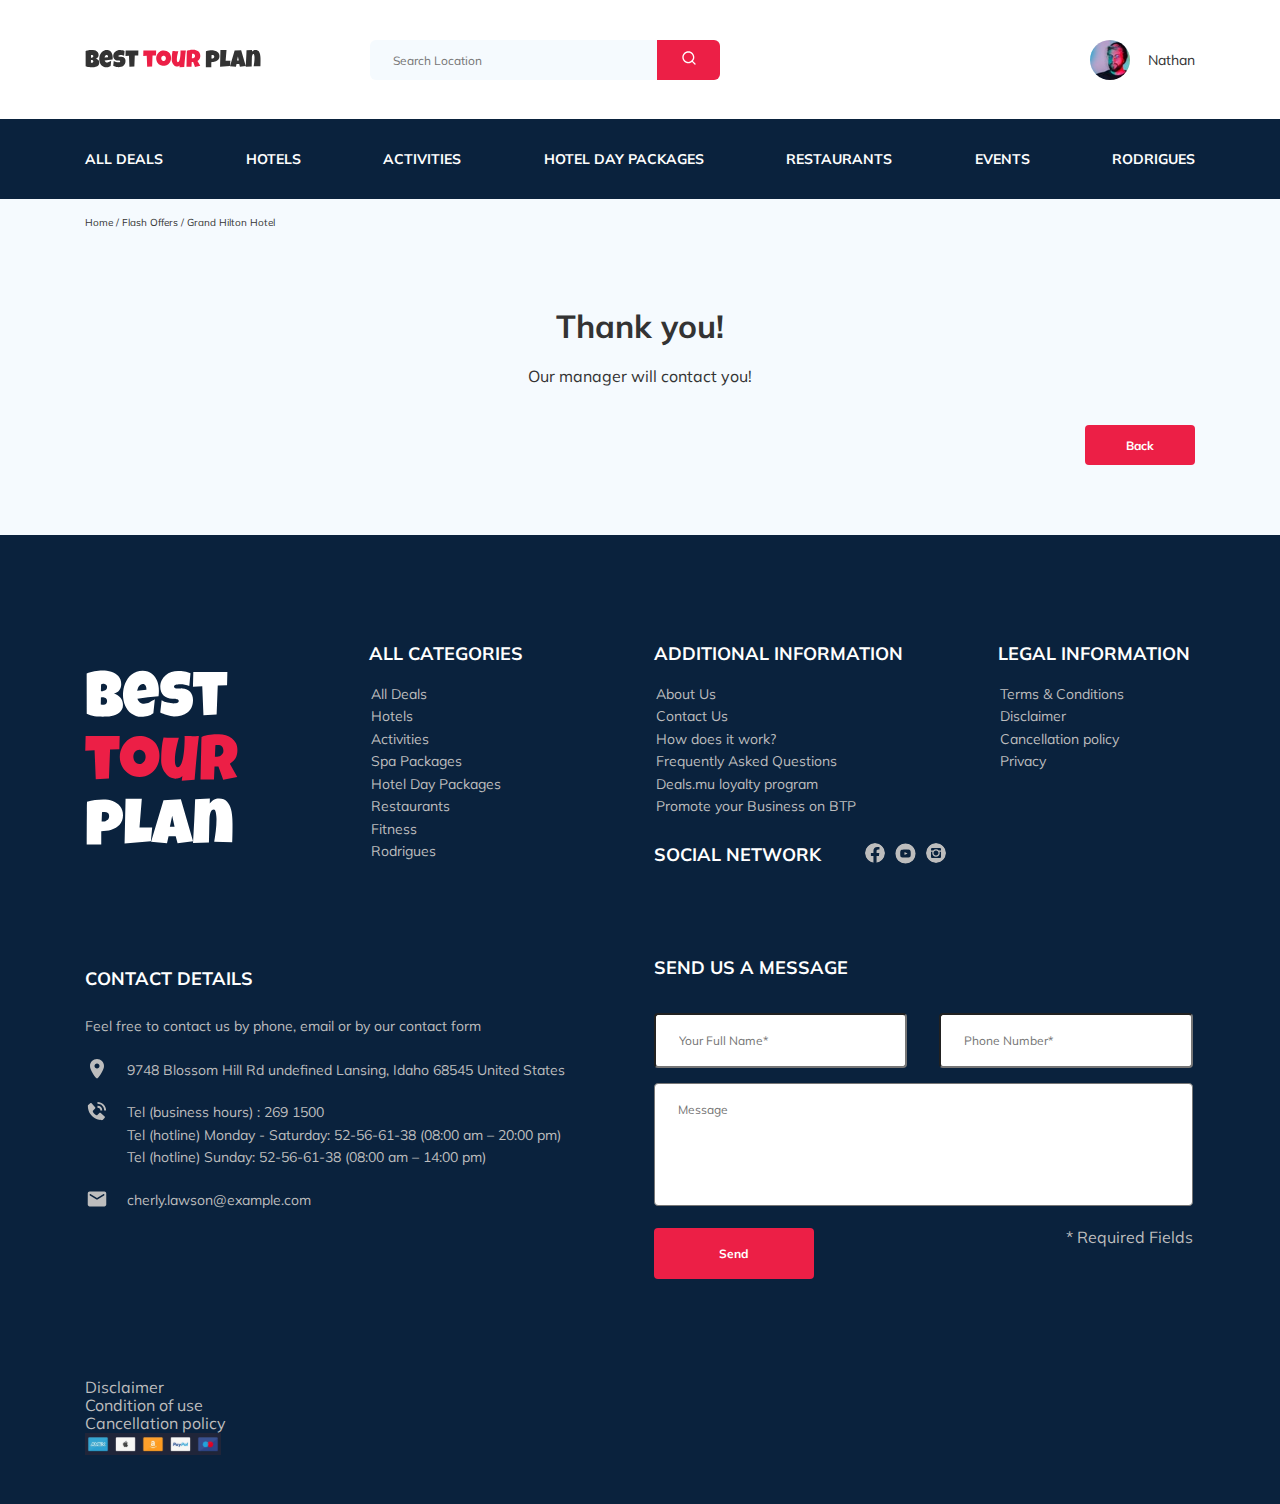
==== commit 4193e503: "create: modal" ====
--- a/thenkyou.html
+++ b/thenkyou.html
@@ -19,7 +19,7 @@
   <header class="navbar navbar--mobile--fixed">
     <div class="container">
       <div class="navbar-top">
-        <a href="#" class="logo">
+        <a href="index.html" class="logo">
           <img src="img/horizontal-logo.svg" alt="Logo: Best Tour Plan" class="logo__image" />
         </a>
         <form action="#" class="search navbar__search navbar__search--mobile--hidden">
@@ -104,23 +104,19 @@
     <!-- /.container -->
   </nav>
   <!-- /.breadcrumb -->
-  <section class="hotel">
-    <div class="container">
-      <div class="hotel-info">
-        <div class="hotel-info__text">
-          <div class="hotel-wrapper">
-            <h1 class="hotel-name hotel-info__name">Thenk you</h1>
-          </div>
-          <!-- /.hotel-wrapper -->
-          <p class="hotel-description hotel-info__description">Thanks. Our manager will contact you!</p>
-        </div>
-        <!-- /.hotel-info__text -->
-      </div>
-      <!-- /.hotel-info -->
+  <section class="thenk">
+    <div class="container">
+      <div class="thenk-wrapper">
+        <h1 class="thenk__title">Thank you!</h1>
+        <p class="thenk__description">Our manager will contact you!</p>
+        <button class="thenk-button__back">
+          <a href="index.html" class="thenk-button__link">Back</a></button>
+      </div>
+      <!-- /.thenk-wrapper -->
     </div>
     <!-- /.container -->
   </section>
-  <!-- /.hotel -->
+  <!-- /.thenk -->
   <footer class="footer">
     <div class="container">
       <div class="footer-wrapper">
--- a/css/style.css
+++ b/css/style.css
@@ -23,6 +23,11 @@
   border: none;
   cursor: pointer;
   padding: 0;
+  font-weight: bold;
+  font-size: 12px;
+  line-height: 15px;
+  background-color: #ec1f46;
+  color: #ffffff;
 }
 
 body {
@@ -42,6 +47,37 @@
 
 textarea {
   resize: none;
+}
+
+.input {
+  position: relative;
+  border-radius: 4px;
+  padding: 18px 23px;
+  font-size: 12px;
+  line-height: 15px;
+  color: #BDBDBD;
+}
+
+.message {
+  padding: 18px 23px;
+  font-size: 12px;
+  line-height: 15px;
+  color: #BDBDBD;
+  border-radius: 4px;
+  border: none;
+  padding: 18px 23px;
+}
+
+.button {
+  min-width: 160px;
+  min-height: 50px;
+  padding: 18px;
+  font-weight: bold;
+  font-size: 12px;
+  line-height: 15px;
+  border-radius: 4px;
+  background-color: #ec1f46;
+  color: #ffffff;
 }
 
 /*! normalize.css v8.0.1 | MIT License | github.com/necolas/normalize.css */
@@ -776,6 +812,36 @@
   height: 213px;
   border: none;
   loading: lazy;
+}
+
+.thenk {
+  padding: 40px 0 70px 0;
+}
+
+.thenk__title {
+  text-align: center;
+}
+
+.thenk__description {
+  margin-bottom: 40px;
+  text-align: center;
+}
+
+.thenk-button__back {
+  display: flex;
+  align-items: center;
+  justify-content: center;
+  margin-left: auto;
+  padding: 6px 20px;
+  width: 110px;
+  height: 40px;
+  border-radius: 4px;
+}
+
+.thenk-button__link {
+  font-weight: bold;
+  font-size: 12px;
+  line-height: 15px;
 }
 
 .newsletter {
@@ -886,7 +952,7 @@
   flex-direction: column;
   align-items: center;
   width: 730px;
-  min-height: 280px;
+  height: 280px;
   margin: 45px auto 0;
   padding: 0 62px 30px;
   background-color: #fff;
@@ -984,6 +1050,7 @@
   line-height: 160%;
   text-align: justify;
   margin: auto;
+  overflow: auto;
 }
 
 .swiper-slide {
@@ -1079,7 +1146,7 @@
   grid-template-columns: repeat(4, minmax(250px, 1fr));
   grid-auto-rows: minmax(48px, min-content);
   column-gap: 27px;
-  padding-bottom: 99px;
+  margin-bottom: 99px;
 }
 
 .footer__social-network {
@@ -1154,8 +1221,7 @@
 }
 
 .footer__ul {
-  padding: 0;
-  margin: 0;
+  margin-left: 2px;
 }
 
 .footer__item {
@@ -1196,22 +1262,11 @@
 
 .footer__message {
   width: 100%;
-  max-height: 123px;
+  min-height: 123px;
   margin-bottom: 22px;
 }
 
-.footer__button {
-  width: 160px;
-  height: 50px;
-  font-weight: bold;
-  font-size: 12px;
-  line-height: 15px;
-  border-radius: 4px;
-  background-color: #ec1f46;
-  color: #ffffff;
-}
-
-.footer__info {
+.footer__failds {
   font-weight: bold;
   font-size: 12px;
   line-height: 15px;
@@ -1238,32 +1293,27 @@
   height: 20px;
 }
 
-.contact-details__icon:nth-child(1) {
-  width: 24px;
-  width: 24px;
-}
-
-.rights {
+.info {
   display: flex;
   align-items: center;
   justify-content: flex-end;
 }
 
-.rights-wrapper {
+.info-wrapper {
   display: flex;
   justify-content: space-between;
   align-items: center;
   width: 696px;
 }
 
-.rights__ul {
+.info__ul {
   display: flex;
   align-items: center;
   padding: 0;
   margin: 0;
 }
 
-.rights__item {
+.info__item {
   list-style: none;
   font-weight: normal;
   font-size: 12px;
@@ -1271,18 +1321,104 @@
   color: #ffffff;
 }
 
-.rights__item:not(:last-child) {
+.info__item:not(:last-child) {
   margin-right: 15px;
 }
 
 .input {
+  position: relative;
   border-radius: 4px;
   padding: 18px 23px;
   font-size: 12px;
   line-height: 15px;
   color: #BDBDBD;
-  position: relative;
+}
+
+.modal__overlay {
+  position: fixed;
+  left: 0;
+  top: 0;
+  right: 0;
+  bottom: 0;
+  background-color: rgba(0, 143, 223, 0.39);
+  z-index: 100;
+  visibility: hidden;
+  opacity: 0;
+  transition: opacity 0.4s;
+}
+
+.modal__overlay--visible {
+  visibility: visible;
+  opacity: 1;
+}
+
+.modal__dialog {
+  position: fixed;
+  top: 50%;
+  left: 50%;
+  min-width: 478px;
+  padding: 33px 88px;
+  background-color: #0A223D;
+  transform: translate(-50%, -50%);
+  border-radius: 8px;
+  z-index: 101;
+  color: #ffffff;
+  visibility: hidden;
+  opacity: 0;
+  transition: opacity 0.2s;
+}
+
+.modal__dialog--visible {
+  visibility: visible;
+  opacity: 1;
+}
+
+.modal__close {
+  position: absolute;
+  right: 18px;
+  top: 17px;
+}
+
+.modal__title {
+  color: #ffffff;
+  font-style: normal;
+  font-weight: bold;
+  font-size: 18px;
+  line-height: 23px;
+  text-transform: uppercase;
+  margin-top: 0;
+  margin-bottom: 15px;
+  text-align: center;
+}
+
+.modal__input {
+  width: 100%;
+  margin-bottom: 15px;
   border: none;
+}
+
+.modal__message {
+  width: 100%;
+  min-height: 123px;
+  margin-bottom: 15px;
+}
+
+.modal__failds {
+  font-weight: bold;
+  font-size: 12px;
+  font-family: Mulish;
+  font-style: normal;
+  line-height: 15px;
+  margin-top: 20px;
+  color: #E0E0E0;
+  right: 0;
+}
+
+.modal__footer {
+  display: flex;
+  justify-content: space-between;
+  flex-wrap: wrap;
+  align-items: flex-start;
 }
 
 @media (max-width: 1920px) {
@@ -1436,6 +1572,7 @@
   }
   .reviews-slider__item {
     max-width: 579px;
+    height: 299px;
   }
   .reviews-slider__button {
     top: 50%;
@@ -1560,13 +1697,14 @@
     position: fixed;
     left: 0;
     right: 0;
-    top: 79px;
+    top: 75px;
     bottom: 0;
     padding-top: 30px;
     padding-bottom: 69px;
   }
   .navbar-button--visible {
     display: block;
+    overflow: auto;
   }
   .navbar-menu {
     padding: 0;
@@ -1681,6 +1819,7 @@
   }
   .reviews-slider__item {
     max-width: 92%;
+    height: 438px;
     padding: 0 30px 30px;
   }
   .reviews-slider__item::before, .reviews-slider__item::after {
@@ -1713,6 +1852,15 @@
   .card {
     width: 340px;
     height: 255px;
+  }
+  .card:nth-child(2) {
+    order: 3;
+  }
+  .card:nth-child(3) {
+    order: 2;
+  }
+  .card:nth-child(4) {
+    order: 4;
   }
   .footer {
     padding-top: 69px;
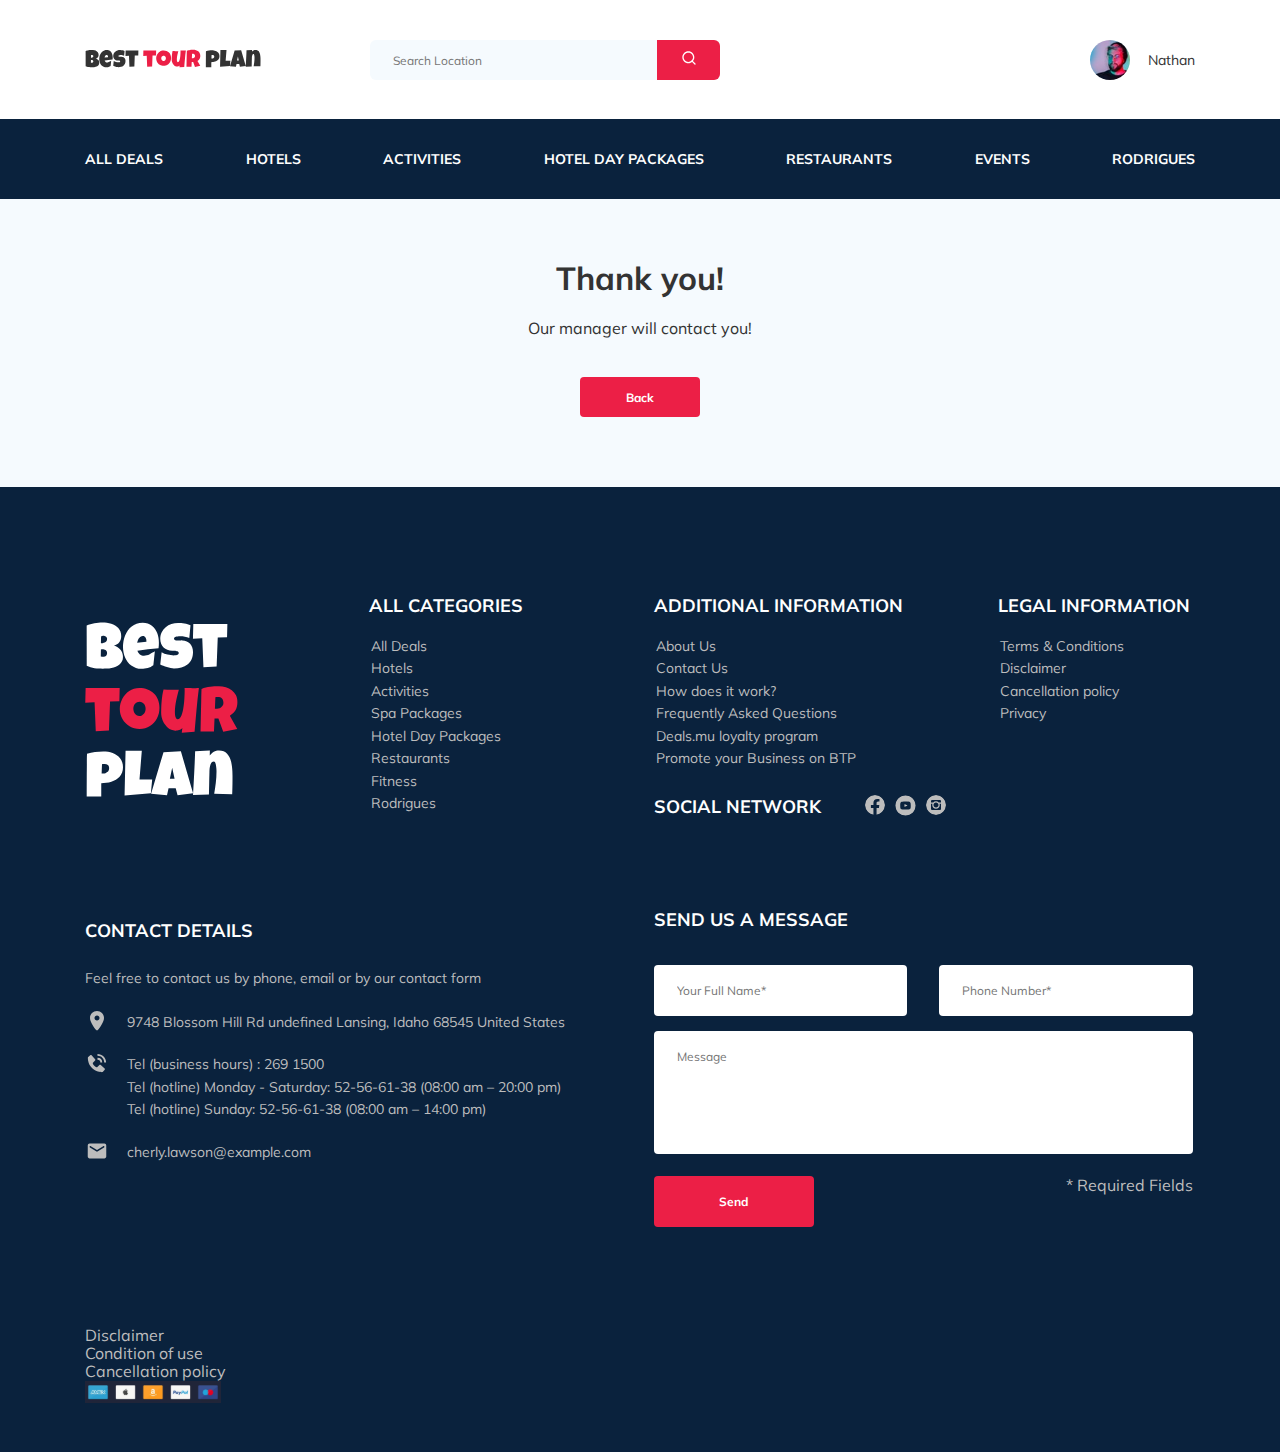
==== commit 20f930d3: "create: validate + scrollbar custom" ====
--- a/thenkyou.html
+++ b/thenkyou.html
@@ -2,226 +2,207 @@
 <html lang="en">
 
 <head>
-  <meta charset="UTF-8" />
-  <meta http-equiv="X-UA-Compatible" content="IE=edge" />
-  <meta name="viewport" content="width=device-width, initial-scale=1.0" />
-  <title>Best Tour Plan - Hotel Booking</title>
-  <link rel="preconnect" href="https://fonts.googleapis.com">
-  <link rel="preconnect" href="https://fonts.gstatic.com" crossorigin>
-  <link href="https://fonts.googleapis.com/css2?family=Mulish:wght@400;700&family=Nunito:wght@400;700;800&display=swap"
-    rel="stylesheet">
-  <link rel="stylesheet" href="css/swiper-bundle.min.css">
-  <link rel="stylesheet" href="css/style.css">
+    <meta charset="UTF-8" />
+    <meta http-equiv="X-UA-Compatible" content="IE=edge" />
+    <meta name="viewport" content="width=device-width, initial-scale=1.0" />
+    <title>Best Tour Plan - Hotel Booking</title>
+    <link rel="preconnect" href="https://fonts.googleapis.com">
+    <link rel="preconnect" href="https://fonts.gstatic.com" crossorigin>
+    <link href="https://fonts.googleapis.com/css2?family=Mulish:wght@400;700&family=Nunito:wght@400;700;800&display=swap" rel="stylesheet">
+    <link rel="stylesheet" href="css/swiper-bundle.min.css">
+    <link rel="stylesheet" href="css/style.css">
 
 </head>
 
 <body>
-  <header class="navbar navbar--mobile--fixed">
-    <div class="container">
-      <div class="navbar-top">
-        <a href="index.html" class="logo">
-          <img src="img/horizontal-logo.svg" alt="Logo: Best Tour Plan" class="logo__image" />
-        </a>
-        <form action="#" class="search navbar__search navbar__search--mobile--hidden">
-          <input type="text" class="search__input" placeholder="Search Location" />
-          <button class="search__button">
+    <header class="navbar navbar--mobile--fixed">
+        <div class="container">
+            <div class="navbar-top">
+                <a href="index.html" class="logo">
+                    <img src="img/horizontal-logo.svg" alt="Logo: Best Tour Plan" class="logo__image" />
+                </a>
+                <form action="#" class="search navbar__search navbar__search--mobile--hidden">
+                    <input type="text" class="search__input" placeholder="Search Location" />
+                    <button class="search__button">
             <img src="img/search.svg" alt="Icon: search" class="search__button-img" />
           </button>
-        </form>
-        <a href="#" class="user navbar__user navbar__user--mobile--hidden">
-          <img src="img/user-avatar.jpg" alt="avatar: Nathan" class="user__avatar" />
-          <span class="user__name">Nathan</span>
-        </a>
-        <!-- /.user -->
-        <button class="menu-button navbar-top__menu-button">
+                </form>
+                <a href="#" class="user navbar__user navbar__user--mobile--hidden">
+                    <img src="img/user-avatar.jpg" alt="avatar: Nathan" class="user__avatar" />
+                    <span class="user__name">Nathan</span>
+                </a>
+                <!-- /.user -->
+                <button class="menu-button navbar-top__menu-button">
           <span class="menu-button__line"></span>
           <span class="menu-button__line"></span>
           <span class="menu-button__line"></span>
         </button>
-      </div>
-      <!-- /.navbar-top -->
-    </div>
-    <!-- /.container -->
-    <nav class="navbar-button">
-      <div class="container">
-        <ul class="navbar-menu">
-          <li class="navbar-menu__item navbar-menu__item--mobile--visible"><a href="#"
-              class="user navbar__user navbar__user--mobile--visible">
-              <img src="img/user-avatar.jpg" alt="avatar: Nathan" class="user__avatar" />
-              <span class="user__name user__name--light">Nathan</span>
-            </a>
-            <!-- /.user -->
-          </li>
-          <li class="navbar-menu__item navbar-menu__item--mobile--visible">
-            <form action="#" class="search navbar__search navbar__search--mobile--visible">
-              <input type="text" class="search__input" placeholder="Search Location" />
-              <button class="search__button">
+            </div>
+            <!-- /.navbar-top -->
+        </div>
+        <!-- /.container -->
+        <nav class="navbar-button">
+            <div class="container">
+                <ul class="navbar-menu">
+                    <li class="navbar-menu__item navbar-menu__item--mobile--visible">
+                        <a href="#" class="user navbar__user navbar__user--mobile--visible">
+                            <img src="img/user-avatar.jpg" alt="avatar: Nathan" class="user__avatar" />
+                            <span class="user__name user__name--light">Nathan</span>
+                        </a>
+                        <!-- /.user -->
+                    </li>
+                    <li class="navbar-menu__item navbar-menu__item--mobile--visible">
+                        <form action="#" class="search navbar__search navbar__search--mobile--visible">
+                            <input type="text" class="search__input" placeholder="Search Location" />
+                            <button class="search__button">
                 <img src="img/search.svg" alt="Icon: search" class="search__button-img" />
               </button>
-            </form>
-          </li>
-          <li class="navbar-menu__item">
-            <a href="#" class="navbar-menu__link">All Deals</a>
-          </li>
-          <li class="navbar-menu__item">
-            <a href="#" class="navbar-menu__link">Hotels</a>
-          </li>
-          <li class="navbar-menu__item">
-            <a href="#" class="navbar-menu__link">Activities</a>
-          </li>
-          <li class="navbar-menu__item">
-            <a href="#" class="navbar-menu__link">Hotel Day Packages</a>
-          </li>
-          <li class="navbar-menu__item">
-            <a href="#" class="navbar-menu__link">Restaurants</a>
-          </li>
-          <li class="navbar-menu__item">
-            <a href="#" class="navbar-menu__link">Events</a>
-          </li>
-          <li class="navbar-menu__item">
-            <a href="#" class="navbar-menu__link">Rodrigues</a>
-          </li>
-        </ul>
-      </div>
-      <!-- /.container -->
-    </nav>
-    <!-- /.navbar-menu -->
-  </header>
-  <nav class="breadcrumb">
-    <div class="container">
-      <ul class="breadcrumb-list">
-        <li class="breadcrumb-list__item">
-          <a href="#" class="breadcrumb-list__link">Home</a>
-        </li>
-        <li class="breadcrumb-list__item">
-          <a href="#" class="breadcrumb-list__link">Flash Offers</a>
-        </li>
-        <li class="breadcrumb-list__item">
-          Grand Hilton Hotel
-        </li>
-      </ul>
-    </div>
-    <!-- /.container -->
-  </nav>
-  <!-- /.breadcrumb -->
-  <section class="thenk">
-    <div class="container">
-      <div class="thenk-wrapper">
-        <h1 class="thenk__title">Thank you!</h1>
-        <p class="thenk__description">Our manager will contact you!</p>
-        <button class="thenk-button__back">
+                        </form>
+                    </li>
+                    <li class="navbar-menu__item">
+                        <a href="#" class="navbar-menu__link">All Deals</a>
+                    </li>
+                    <li class="navbar-menu__item">
+                        <a href="#" class="navbar-menu__link">Hotels</a>
+                    </li>
+                    <li class="navbar-menu__item">
+                        <a href="#" class="navbar-menu__link">Activities</a>
+                    </li>
+                    <li class="navbar-menu__item">
+                        <a href="#" class="navbar-menu__link">Hotel Day Packages</a>
+                    </li>
+                    <li class="navbar-menu__item">
+                        <a href="#" class="navbar-menu__link">Restaurants</a>
+                    </li>
+                    <li class="navbar-menu__item">
+                        <a href="#" class="navbar-menu__link">Events</a>
+                    </li>
+                    <li class="navbar-menu__item">
+                        <a href="#" class="navbar-menu__link">Rodrigues</a>
+                    </li>
+                </ul>
+            </div>
+            <!-- /.container -->
+        </nav>
+        <!-- /.navbar-menu -->
+    </header>
+    <section class="thenk">
+        <div class="container">
+            <div class="thenk-wrapper">
+                <h1 class="thenk__title">Thank you!</h1>
+                <p class="thenk__description">Our manager will contact you!</p>
+                <button class="thenk-button__back">
           <a href="index.html" class="thenk-button__link">Back</a></button>
-      </div>
-      <!-- /.thenk-wrapper -->
-    </div>
-    <!-- /.container -->
-  </section>
-  <!-- /.thenk -->
-  <footer class="footer">
-    <div class="container">
-      <div class="footer-wrapper">
-        <a href="index.html" class="footer__logo">
-          <img src="img/footer/vertical-logo.svg" alt="icon:vertical logo" />
-        </a>
-        <div class="footer__list footer__categories">
-          <h3 class="footer__title">All categories</h3>
-          <ul class="footer__ul">
-            <li class="footer__item">
-              <a href="#" class="footer__link">All Deals</a>
-            </li>
-            <li class="footer__item">
-              <a href="#" class="footer__link">Hotels</a>
-            </li>
-            <li class="footer__item">
-              <a href="#" class="footer__link">Activities</a>
-            </li>
-            <li class="footer__item">
-              <a href="#" class="footer__link">Spa Packages</a>
-            </li>
-            <li class="footer__item">
-              <a href="#" class="footer__link">Hotel Day Packages</a>
-            </li>
-            <li class="footer__item">
-              <a href="#" class="footer__link">Restaurants</a>
-            </li>
-            <li class="footer__item">
-              <a href="#" class="footer__link">Fitness</a>
-            </li>
-            <li class="footer__item">
-              <a href="#" class="footer__link">Rodrigues</a>
-            </li>
-          </ul>
+            </div>
+            <!-- /.thenk-wrapper -->
         </div>
-        <!-- /.footer__list -->
-        <div class="footer__list footer__additional">
-          <h3 class="footer__title">additional information</h3>
-          <ul class="footer__ul">
-            <li class="footer__item">
-              <a href="#" class="footer__link">About Us</a>
-            </li>
-            <li class="footer__item">
-              <a href="#" class="footer__link">Contact Us</a>
-            </li>
-            <li class="footer__item">
-              <a href="#" class="footer__link">How does it work?</a>
-            </li>
-            <li class="footer__item">
-              <a href="#" class="footer__link">Frequently Asked Questions</a>
-            </li>
-            <li class="footer__item">
-              <a href="#" class="footer__link">Deals.mu loyalty program</a>
-            </li>
-            <li class="footer__item">
-              <a href="#" class="footer__link">Promote your Business on BTP</a>
-            </li>
-          </ul>
-        </div>
-        <!-- /.footer__list -->
-        <div class="footer__social-network">
-          <h3 class="footer__title footer__title--inline">social network</h3>
-          <div class="footer__social-links">
-            <a href="https://www.facebook.com/" target="_blank">
-              <img class="footer__social-icon" src="./img/footer/facebook.svg" alt="link: facebook" />
-            </a>
-            <a href="https://www.youtube.com/" target="_blank">
-              <img class="footer__social-icon" src="./img/footer/ytube.svg" alt="link: youtube" />
-            </a>
-            <a href="https://www.instagram.com/" target="_blank">
-              <img class="footer__social-icon" src="./img/footer/instagram.svg" alt="link: instagram" />
-            </a>
-          </div>
-          <!-- /.footer__social-links -->
-        </div>
-        <!-- /.footer__social-network -->
-        <div class="footer__list footer__legal">
-          <h3 class="footer__title">legal information</h3>
-          <ul class="footer__ul">
-            <li class="footer__item">
-              <a href="#" class="footer__link">Terms & Conditions</a>
-            </li>
-            <li class="footer__item">
-              <a href="#" class="footer__link">Disclaimer</a>
-            </li>
-            <li class="footer__item">
-              <a href="#" class="footer__link">Cancellation policy</a>
-            </li>
-            <li class="footer__item">
-              <a href="#" class="footer__link">Privacy</a>
-            </li>
-          </ul>
-        </div>
-        <!-- /.footer__list -->
-        <div class="footer__contact-details contact-details">
-          <h3 class="footer__title footer__title--contact">contact details</h3>
-          <p class="footer__text">Feel free to contact us by phone, email or by our contact form</p>
-          <ul class="footer__ul contact-details__ul">
-            <li class="footer__item contact-details__item">
-              <img src="./img/footer/map-marker.svg" class="contact-details__icon" alt="icon: map" />
-              9748 Blossom Hill Rd undefined Lansing, Idaho 68545 United States
-            </li>
-            <li class="footer__item contact-details__item">
-              <img src="./img/footer/phone-call-2.svg" class="contact-details__icon" alt="icon: phone" />
-              <span>
+        <!-- /.container -->
+    </section>
+    <!-- /.thenk -->
+    <footer class="footer">
+        <div class="container">
+            <div class="footer-wrapper">
+                <a href="index.html" class="footer__logo">
+                    <img src="img/footer/vertical-logo.svg" alt="icon:vertical logo" />
+                </a>
+                <div class="footer__list footer__categories">
+                    <h3 class="footer__title">All categories</h3>
+                    <ul class="footer__ul">
+                        <li class="footer__item">
+                            <a href="#" class="footer__link">All Deals</a>
+                        </li>
+                        <li class="footer__item">
+                            <a href="#" class="footer__link">Hotels</a>
+                        </li>
+                        <li class="footer__item">
+                            <a href="#" class="footer__link">Activities</a>
+                        </li>
+                        <li class="footer__item">
+                            <a href="#" class="footer__link">Spa Packages</a>
+                        </li>
+                        <li class="footer__item">
+                            <a href="#" class="footer__link">Hotel Day Packages</a>
+                        </li>
+                        <li class="footer__item">
+                            <a href="#" class="footer__link">Restaurants</a>
+                        </li>
+                        <li class="footer__item">
+                            <a href="#" class="footer__link">Fitness</a>
+                        </li>
+                        <li class="footer__item">
+                            <a href="#" class="footer__link">Rodrigues</a>
+                        </li>
+                    </ul>
+                </div>
+                <!-- /.footer__list -->
+                <div class="footer__list footer__additional">
+                    <h3 class="footer__title">additional information</h3>
+                    <ul class="footer__ul">
+                        <li class="footer__item">
+                            <a href="#" class="footer__link">About Us</a>
+                        </li>
+                        <li class="footer__item">
+                            <a href="#" class="footer__link">Contact Us</a>
+                        </li>
+                        <li class="footer__item">
+                            <a href="#" class="footer__link">How does it work?</a>
+                        </li>
+                        <li class="footer__item">
+                            <a href="#" class="footer__link">Frequently Asked Questions</a>
+                        </li>
+                        <li class="footer__item">
+                            <a href="#" class="footer__link">Deals.mu loyalty program</a>
+                        </li>
+                        <li class="footer__item">
+                            <a href="#" class="footer__link">Promote your Business on BTP</a>
+                        </li>
+                    </ul>
+                </div>
+                <!-- /.footer__list -->
+                <div class="footer__social-network">
+                    <h3 class="footer__title footer__title--inline">social network</h3>
+                    <div class="footer__social-links">
+                        <a href="https://www.facebook.com/" target="_blank">
+                            <img class="footer__social-icon" src="./img/footer/facebook.svg" alt="link: facebook" />
+                        </a>
+                        <a href="https://www.youtube.com/" target="_blank">
+                            <img class="footer__social-icon" src="./img/footer/ytube.svg" alt="link: youtube" />
+                        </a>
+                        <a href="https://www.instagram.com/" target="_blank">
+                            <img class="footer__social-icon" src="./img/footer/instagram.svg" alt="link: instagram" />
+                        </a>
+                    </div>
+                    <!-- /.footer__social-links -->
+                </div>
+                <!-- /.footer__social-network -->
+                <div class="footer__list footer__legal">
+                    <h3 class="footer__title">legal information</h3>
+                    <ul class="footer__ul">
+                        <li class="footer__item">
+                            <a href="#" class="footer__link">Terms & Conditions</a>
+                        </li>
+                        <li class="footer__item">
+                            <a href="#" class="footer__link">Disclaimer</a>
+                        </li>
+                        <li class="footer__item">
+                            <a href="#" class="footer__link">Cancellation policy</a>
+                        </li>
+                        <li class="footer__item">
+                            <a href="#" class="footer__link">Privacy</a>
+                        </li>
+                    </ul>
+                </div>
+                <!-- /.footer__list -->
+                <div class="footer__contact-details contact-details">
+                    <h3 class="footer__title footer__title--contact">contact details</h3>
+                    <p class="footer__text">Feel free to contact us by phone, email or by our contact form</p>
+                    <ul class="footer__ul contact-details__ul">
+                        <li class="footer__item contact-details__item">
+                            <img src="./img/footer/map-marker.svg" class="contact-details__icon" alt="icon: map" /> 9748 Blossom Hill Rd undefined Lansing, Idaho 68545 United States
+                        </li>
+                        <li class="footer__item contact-details__item">
+                            <img src="./img/footer/phone-call-2.svg" class="contact-details__icon" alt="icon: phone" />
+                            <span>
                 Tel (business hours) : <a class="contact-details__link" href="tel:2691500">269 1500</a> <br />
                 Tel (hotline) Monday - Saturday:
                 <a class="contact-details__link"
@@ -233,60 +214,60 @@
                 (08:00 am – 14:00 pm)
                 <br />
               </span>
-            </li>
-            <li class="footer__item contact-details__item">
-              <img src="./img/footer/email.svg" class="contact-details__icon" alt="icon: email" />
-              <a class="contact-details__link" href="mailto:cherly.lawson@example.com">cherly.lawson@example.com</a>
-            </li>
-          </ul>
+                        </li>
+                        <li class="footer__item contact-details__item">
+                            <img src="./img/footer/email.svg" class="contact-details__icon" alt="icon: email" />
+                            <a class="contact-details__link" href="mailto:cherly.lawson@example.com">cherly.lawson@example.com</a>
+                        </li>
+                    </ul>
+                </div>
+                <!-- /.footer__contact-details -->
+                <div class="footer__contact-form">
+                    <h3 class="footer__title footer__title--form">send us a message</h3>
+                    <form action="send.php" method="POST" class="footer__form form">
+                        <div class="footer__input-group">
+                            <input type="text" class="input footer__input" placeholder="Your Full Name*" name="name" />
+                        </div>
+                        <!-- /.footer__input-group -->
+                        <div class="footer__input-group">
+                            <input type="tel" class="input footer__input phone" placeholder="Phone Number*" name="phone" />
+                        </div>
+                        <!-- /.footer__input-group -->
+                        <textarea class="input footer__message" placeholder="Message" name="message"></textarea>
+                        <button class="button footer__button" type="submit">Send</button>
+                        <span class="footer__info">* Required Fields</span>
+                    </form>
+                </div>
+                <!-- /.footer__message-form -->
+            </div>
+            <!-- /.footer-wrapper -->
+            <div class="footer__rights rights">
+                <div class="rights-wrapper">
+                    <ul class="rights__ul">
+                        <li class="rights__item">
+                            <a href="#" class="rights__link">Disclaimer</a>
+                        </li>
+                        <li class="rights__item">
+                            <a href="#" class="rights__link">Condition of use</a>
+                        </li>
+                        <li class="rights__item">
+                            <a href="#" class="rights__link"> Cancellation policy</a>
+                        </li>
+                    </ul>
+                    <img src="./img/footer/payment.svg" alt="icon: payment" class="rights__image" />
+                </div>
+                <!-- /.rights-wrapper -->
+            </div>
+            <!-- /.footer__rights -->
         </div>
-        <!-- /.footer__contact-details -->
-        <div class="footer__contact-form">
-          <h3 class="footer__title footer__title--form">send us a message</h3>
-          <form action="send.php" method="POST" class="footer__form form">
-            <div class="footer__input-group">
-              <input type="text" class="input footer__input" placeholder="Your Full Name*" name="name" />
-            </div>
-            <!-- /.footer__input-group -->
-            <div class="footer__input-group">
-              <input type="tel" class="input footer__input phone" placeholder="Phone Number*" name="phone" />
-            </div>
-            <!-- /.footer__input-group -->
-            <textarea class="input footer__message" placeholder="Message" name="message"></textarea>
-            <button class="button footer__button" type="submit">Send</button>
-            <span class="footer__info">* Required Fields</span>
-          </form>
-        </div>
-        <!-- /.footer__message-form -->
-      </div>
-      <!-- /.footer-wrapper -->
-      <div class="footer__rights rights">
-        <div class="rights-wrapper">
-          <ul class="rights__ul">
-            <li class="rights__item">
-              <a href="#" class="rights__link">Disclaimer</a>
-            </li>
-            <li class="rights__item">
-              <a href="#" class="rights__link">Condition of use</a>
-            </li>
-            <li class="rights__item">
-              <a href="#" class="rights__link"> Cancellation policy</a>
-            </li>
-          </ul>
-          <img src="./img/footer/payment.svg" alt="icon: payment" class="rights__image" />
-        </div>
-        <!-- /.rights-wrapper -->
-      </div>
-      <!-- /.footer__rights -->
-    </div>
-    <!-- /.container -->
-  </footer>
-
-
-  <script src="js/swiper-bundle.min.js"></script>
-  <script src="js/main.js"></script>
-  <script src="https://ajax.googleapis.com/ajax/libs/jquery/1.11.0/jquery.min.js"></script>
-  <script src="js/parallax.min.js"></script>
+        <!-- /.container -->
+    </footer>
+
+
+    <script src="js/swiper-bundle.min.js"></script>
+    <script src="js/main.js"></script>
+    <script src="https://ajax.googleapis.com/ajax/libs/jquery/1.11.0/jquery.min.js"></script>
+    <script src="js/parallax.min.js"></script>
 </body>
 
 </html>--- a/css/style.css
+++ b/css/style.css
@@ -1,3 +1,4 @@
+@charset "UTF-8";
 * {
   box-sizing: border-box;
 }
@@ -56,6 +57,8 @@
   font-size: 12px;
   line-height: 15px;
   color: #BDBDBD;
+  border: none;
+  outline: none;
 }
 
 .message {
@@ -66,6 +69,7 @@
   border-radius: 4px;
   border: none;
   padding: 18px 23px;
+  outline: none;
 }
 
 .button {
@@ -78,6 +82,40 @@
   border-radius: 4px;
   background-color: #ec1f46;
   color: #ffffff;
+}
+
+.invalid {
+  color: #ec1f46;
+  font-size: 12px;
+  font-weight: 600;
+  padding: 10px;
+  border-radius: 8px;
+  background-color: #00000054;
+  width: 100%;
+  height: 30px;
+  /* полоса прокрутки (скроллбар) */
+}
+
+::-webkit-scrollbar {
+  width: 6px;
+  height: 4px;
+  background-color: inherit;
+  margin-left: 5px;
+  /* ползунок скроллбара */
+}
+
+::-webkit-scrollbar-thumb {
+  background-color: #ec1f46;
+  border-radius: 9em;
+}
+
+::-webkit-scrollbar-thumb:hover {
+  background-color: rgba(230, 54, 54, 0.289);
+}
+
+html, body {
+  scrollbar-color: inherit #ec1f46;
+  scrollbar-width: 6px | thin | none;
 }
 
 /*! normalize.css v8.0.1 | MIT License | github.com/necolas/normalize.css */
@@ -831,11 +869,12 @@
   display: flex;
   align-items: center;
   justify-content: center;
-  margin-left: auto;
+  margin-left: 50%;
   padding: 6px 20px;
-  width: 110px;
+  width: 120px;
   height: 40px;
   border-radius: 4px;
+  transform: translateX(-50%);
 }
 
 .thenk-button__link {
@@ -1302,6 +1341,7 @@
 .info-wrapper {
   display: flex;
   justify-content: space-between;
+  flex-wrap: wrap;
   align-items: center;
   width: 696px;
 }
@@ -1311,6 +1351,10 @@
   align-items: center;
   padding: 0;
   margin: 0;
+  flex: none;
+  order: 0;
+  flex-grow: 0;
+  margin: 10px 0px;
 }
 
 .info__item {
@@ -1332,6 +1376,12 @@
   font-size: 12px;
   line-height: 15px;
   color: #BDBDBD;
+}
+
+.modal__wrapper {
+  overflow-x: hidden;
+  height: calc(100vh - 142px);
+  max-height: 428px;
 }
 
 .modal__overlay {
@@ -1387,20 +1437,19 @@
   line-height: 23px;
   text-transform: uppercase;
   margin-top: 0;
-  margin-bottom: 15px;
   text-align: center;
 }
 
 .modal__input {
   width: 100%;
-  margin-bottom: 15px;
-  border: none;
+  margin-top: 15px;
+  background-color: #fff;
 }
 
 .modal__message {
   width: 100%;
   min-height: 123px;
-  margin-bottom: 15px;
+  margin-top: 15px;
 }
 
 .modal__failds {
@@ -1421,6 +1470,10 @@
   align-items: flex-start;
 }
 
+.modal__button {
+  margin-top: 15px;
+}
+
 @media (max-width: 1920px) {
   .container {
     max-width: 1320px;
@@ -1963,6 +2016,25 @@
     display: flex;
     justify-content: space-between;
   }
+  .modal__wrapper {
+    height: calc(104vh - 142px);
+  }
+  .modal__dialog {
+    min-width: 80%;
+    padding: 33px 50px;
+  }
+}
+
+@media (max-width: 456px) {
+  .modal__dialog {
+    min-width: 92%;
+    padding: 33px 45px;
+  }
+  .modal__button {
+    min-width: 100%;
+    min-height: 39px;
+    padding: 11px;
+  }
 }
 
 @media (max-width: 320px) {
